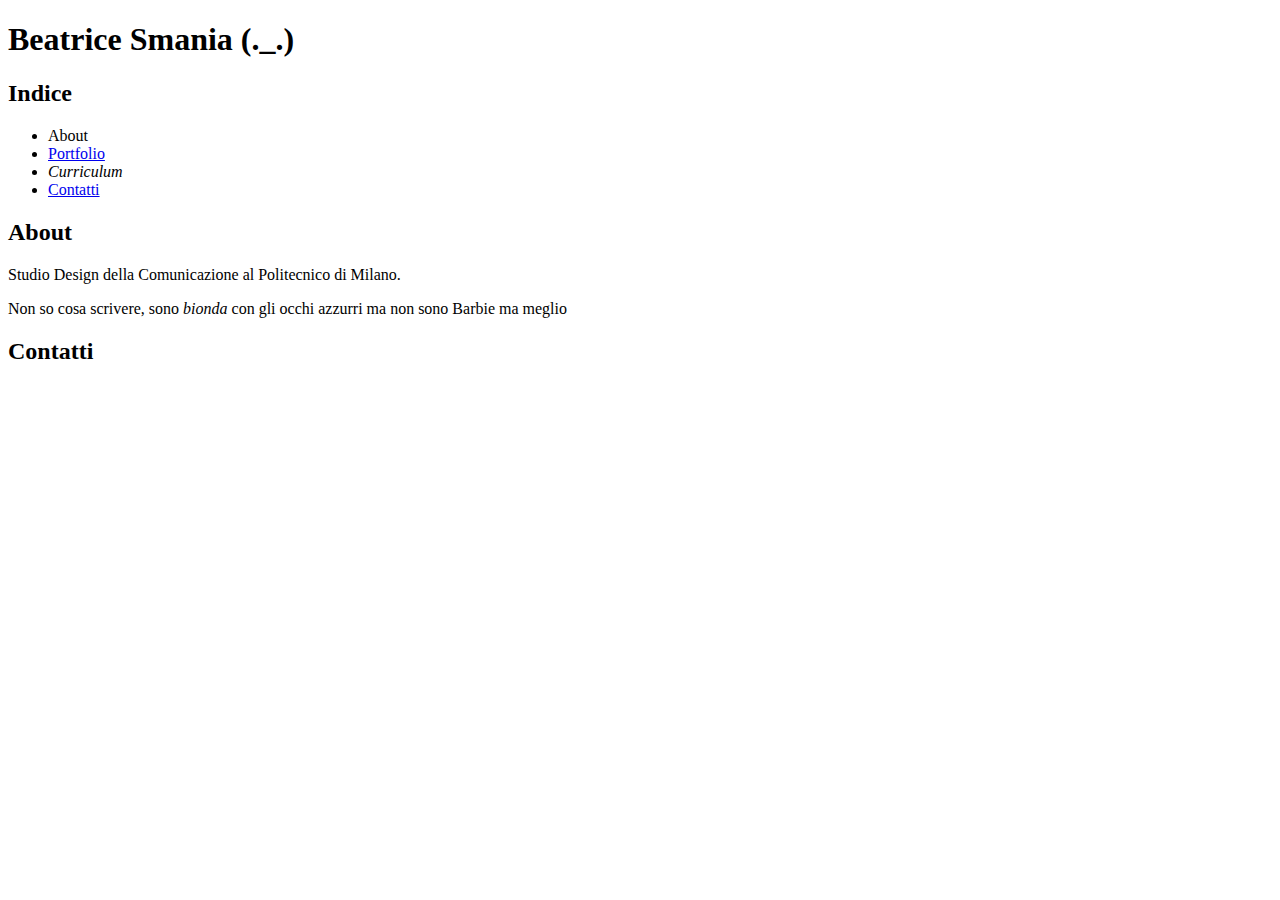
==== index.html @ 52f9acd3 "Initial commit" ====
<!DOCTYPE html>
<html>
  <head>
    <title>Beatrice Smania banana</title>
    <link rel="stylesheet" href="style.css">
  </head>
<body>
<h1>Beatrice Smania (._.)</h1>
<h2>Indice</h2>
<ul>
  <li>About</li>
    <li><a href="portfolio.html">Portfolio</a></li>
    <li><em>Curriculum</em></li>
      <li><a href="#Contatti">Contatti</a></li>
</ul>
<h2>About</h2>
<p>Studio Design della Comunicazione al Politecnico di Milano.</p>
<p class="importante"> Non so cosa scrivere, sono <em>bionda</em> con gli occhi azzurri ma non sono Barbie ma meglio</p>
<h2 id="Contatti">Contatti</h2>
<div class="quadrato"></div>
</body>
</html>
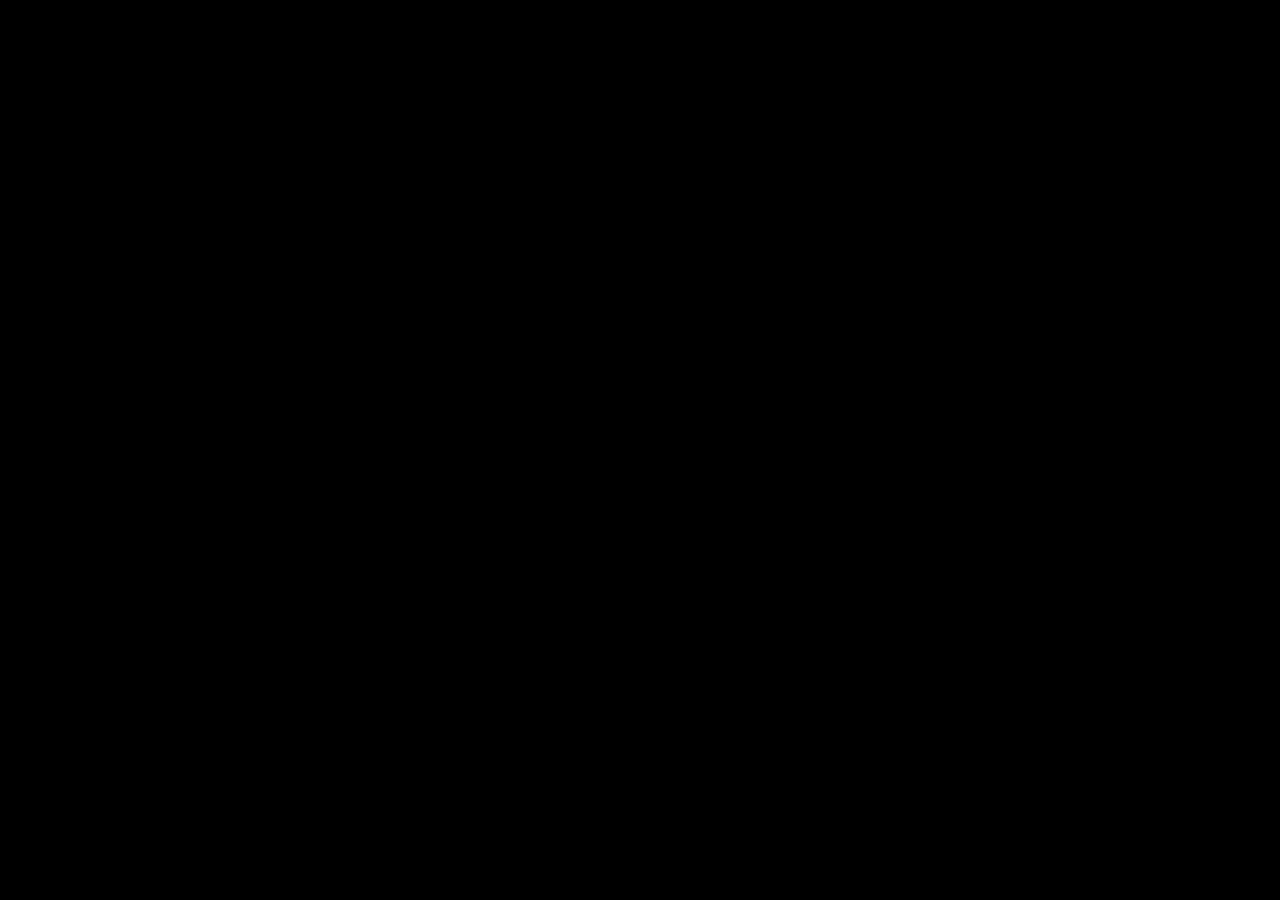
==== commit 05fb40e4: "Fase 1" ====
--- a/index.html
+++ b/index.html
@@ -1,22 +1,22 @@
-<!DOCTYPE html>
+<!Doctype html>
 <html>
-  <head>
-    <title>Beatrice Smania banana</title>
-    <link rel="stylesheet" href="style.css">
-  </head>
+<head>
+  <title>Beatrice Smania</title>
+  <link rel="stylesheet" href="index.css" type="text/css">
+  <script src="index.js"></script>
+</head>
 <body>
-<h1>Beatrice Smania (._.)</h1>
-<h2>Indice</h2>
-<ul>
-  <li>About</li>
-    <li><a href="portfolio.html">Portfolio</a></li>
-    <li><em>Curriculum</em></li>
-      <li><a href="#Contatti">Contatti</a></li>
-</ul>
-<h2>About</h2>
-<p>Studio Design della Comunicazione al Politecnico di Milano.</p>
-<p class="importante"> Non so cosa scrivere, sono <em>bionda</em> con gli occhi azzurri ma non sono Barbie ma meglio</p>
-<h2 id="Contatti">Contatti</h2>
-<div class="quadrato"></div>
+  <div class="fade-in">
+  <img class="logo responsive fade" src="bslogo3.png">
+      <div class="fade-in two">
+      <ul class="nav effect-1">
+        <li><a href="index.html" data-hover="Home">Home</a></li>
+        <li><a href="portfolio.html" data-hover="Portfolio">Portfolio</a></li>
+        <li><a href="about.html" data-hover="About">About</a></li>
+        <li><a href="contacts.html" data-hover="Contacts">Contacts</a></li>
+      </ul>
+    </div>
+  </div>
+<script src="index.js"></script>
 </body>
 </html>
--- a/index.css
+++ b/index.css
@@ -0,0 +1,89 @@
+
+@import url('https://fonts.googleapis.com/css?family=Playfair+Display|Roboto');
+@import url('https://fonts.googleapis.com/css?family=Contrail+One');
+
+html{}
+
+  @-webkit-keyframes fadeIn { from { opacity:0; } to { opacity:1; } }
+  @-moz-keyframes fadeIn { from { opacity:0; } to { opacity:1; } }
+  @keyframes fadeIn { from { opacity:0; } to { opacity:1; } }
+
+  .fade-in {
+    opacity:0;
+    -webkit-animation:fadeIn ease-in 1;
+    -moz-animation:fadeIn ease-in 1;
+    animation:fadeIn ease-in 1;
+
+    -webkit-animation-fill-mode:forwards;
+    -moz-animation-fill-mode:forwards;
+    animation-fill-mode:forwards;
+
+    -webkit-animation-duration:1.5s;
+    -moz-animation-duration:1.5s;
+    animation-duration:1.5s;
+  }
+  .fade-in.two {
+  -webkit-animation-delay: 0.5s;
+  -moz-animation-delay:0.5s;
+  animation-delay: 0.5s;
+}
+
+body{
+  background-color: #000000;
+}
+
+.logo{
+position : absolute;
+top:50%;
+left:50%;
+transform: translate(-50%,-50%)
+}
+.responsive {
+    width:100%;
+    max-width: 700px;
+    height: auto;
+}
+
+.nav{
+    list-style:none;
+    bottom:0;
+    padding:0;
+    text-align:center;
+    overflow: hidden;
+}
+
+.nav li{
+    display:inline;
+}
+.nav a{
+    display:inline-block;
+    padding:20px 30px;
+    text-decoration:none;
+    font-family: 'Contrail One', cursive;
+    color: white;
+    font-size: 17px;
+}
+
+.effect-1 a {
+	color: #a5b1c2;
+	font-weight: 700;
+	text-shadow: none;
+  text-decoration: none;
+}
+
+.effect-1 a::before {
+	color: #fff;
+	content: attr(data-hover);
+	position: absolute;
+	-webkit-transition: -webkit-transform 0.3s, opacity 0.3s;
+	-moz-transition: -moz-transform 0.3s, opacity 0.3s;
+	transition: transform 0.3s, opacity 0.3s;
+}
+
+.effect-1 a:hover::before,
+.effect-1 a:focus::before {
+	-webkit-transform: scale(0.9);
+	-moz-transform: scale(0.9);
+	transform: scale(0.9);
+	opacity: 0;
+}
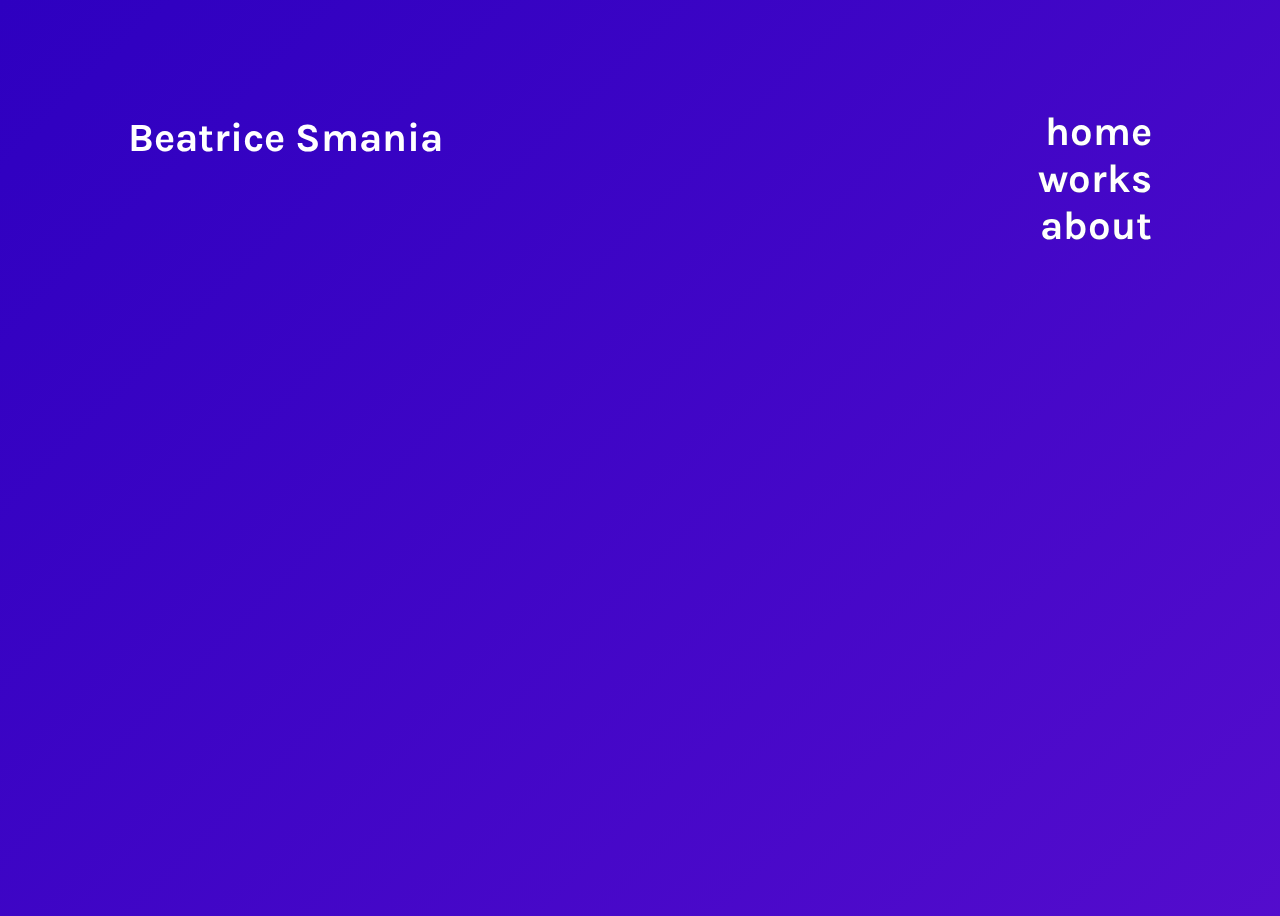
==== commit 79f9b564: "v4" ====
--- a/index.html
+++ b/index.html
@@ -6,16 +6,13 @@
   <script src="index.js"></script>
 </head>
 <body>
-  <div class="fade-in">
-  <img class="logo responsive fade" src="bslogo3.png">
-      <div class="fade-in two">
-      <ul class="nav effect-1">
-        <li><a href="index.html" data-hover="Home">Home</a></li>
-        <li><a href="portfolio.html" data-hover="Portfolio">Portfolio</a></li>
-        <li><a href="about.html" data-hover="About">About</a></li>
-        <li><a href="contacts.html" data-hover="Contacts">Contacts</a></li>
-      </ul>
-    </div>
+  <header class="altosx">Beatrice Smania</header>
+  <div class="altodx">
+    <ul class="nav effect-1">
+      <li><a href="index.html" data-hover="home">home</a></li>
+      <li><a href="works.html" data-hover="works">works</a></li>
+      <li><a href="about.html" data-hover="about">about</a></li>
+    </ul>
   </div>
 <script src="index.js"></script>
 </body>
--- a/index.css
+++ b/index.css
@@ -1,89 +1,102 @@
-
-@import url('https://fonts.googleapis.com/css?family=Playfair+Display|Roboto');
-@import url('https://fonts.googleapis.com/css?family=Contrail+One');
+@import url('https://fonts.googleapis.com/css?family=Playfair+Display:400,400i,700,700i');
+@import url('https://fonts.googleapis.com/css?family=Karla:400,700');
 
 html{}
 
-  @-webkit-keyframes fadeIn { from { opacity:0; } to { opacity:1; } }
-  @-moz-keyframes fadeIn { from { opacity:0; } to { opacity:1; } }
-  @keyframes fadeIn { from { opacity:0; } to { opacity:1; } }
+  body {
+  	width: 100vh;
+  	height: 100vh;
+  	color: #fff;
+  	background: linear-gradient(-45deg, #001354, #09159B, #6010D1,#2E00C0);
+  	background-size: 400% 400%;
+  	-webkit-animation: Gradient 15s ease infinite alternate;
+  	-moz-animation: Gradient 15s ease infinite alternate;
+  	animation: Gradient 15s ease infinite alternate;
+  }
 
-  .fade-in {
-    opacity:0;
-    -webkit-animation:fadeIn ease-in 1;
-    -moz-animation:fadeIn ease-in 1;
-    animation:fadeIn ease-in 1;
+  @-webkit-keyframes Gradient {
+  	0% {
+  		background-position: 0% 50%
+  	}
+  	50% {
+  		background-position: 100% 50%
+  	}
+  	100% {
+  		background-position: 0% 50%
+  	}
+  }
 
-    -webkit-animation-fill-mode:forwards;
-    -moz-animation-fill-mode:forwards;
-    animation-fill-mode:forwards;
+  @-moz-keyframes Gradient {
+  	0% {
+  		background-position: 0% 50%
+  	}
+  	50% {
+  		background-position: 100% 50%
+  	}
+  	100% {
+  		background-position: 0% 50%
+  	}
+  }
 
-    -webkit-animation-duration:1.5s;
-    -moz-animation-duration:1.5s;
-    animation-duration:1.5s;
+  @keyframes Gradient {
+  	0% {
+  		background-position: 0% 50%
+  	}
+  	50% {
+  		background-position: 100% 50%
+  	}
+  	100% {
+  		background-position: 0% 50%
+  	}
   }
-  .fade-in.two {
-  -webkit-animation-delay: 0.5s;
-  -moz-animation-delay:0.5s;
-  animation-delay: 0.5s;
+
+.altodx{
+  position: fixed;
+  top:10%;
+  right:10%;
+  transform: translate(0%,-10%);
+}
+.altosx{
+  font-family: "Karla";
+  font-weight: 700;
+  position: fixed;
+  top:10%;
+  left:10%;
+  transform: translate(0%,+50%);
+  font-size: 40px;
+  text-align: left;
+}
+.nav{
+    list-style:none;
+    text-align:right;
+    overflow: hidden;
+    font-family: 'Karla';
+    font-size: 40px;
+    font-weight: 700;
 }
 
-body{
-  background-color: #000000;
-}
 
-.logo{
-position : absolute;
-top:50%;
-left:50%;
-transform: translate(-50%,-50%)
-}
-.responsive {
-    width:100%;
-    max-width: 700px;
-    height: auto;
-}
-
-.nav{
-    list-style:none;
-    bottom:0;
-    padding:0;
-    text-align:center;
-    overflow: hidden;
-}
-
-.nav li{
-    display:inline;
-}
-.nav a{
-    display:inline-block;
-    padding:20px 30px;
-    text-decoration:none;
-    font-family: 'Contrail One', cursive;
-    color: white;
-    font-size: 17px;
-}
 
 .effect-1 a {
-	color: #a5b1c2;
+	color: #001354;
 	font-weight: 700;
 	text-shadow: none;
   text-decoration: none;
 }
 
 .effect-1 a::before {
-	color: #fff;
+  color: white;
 	content: attr(data-hover);
 	position: absolute;
-	-webkit-transition: -webkit-transform 0.3s, opacity 0.3s;
-	-moz-transition: -moz-transform 0.3s, opacity 0.3s;
-	transition: transform 0.3s, opacity 0.3s;
+	-webkit-transition: -webkit-transform 0.5s, opacity 0.5s;
+	-moz-transition: -moz-transform 0.5s, opacity 0.5s;
+	transition: transform 0.5s, opacity 0.5s;
 }
 
 .effect-1 a:hover::before,
 .effect-1 a:focus::before {
-	-webkit-transform: scale(0.9);
-	-moz-transform: scale(0.9);
-	transform: scale(0.9);
+	-webkit-transform: scale(0.8);
+	-moz-transform: scale(0.8);
+	transform: scale(0.8);
 	opacity: 0;
 }
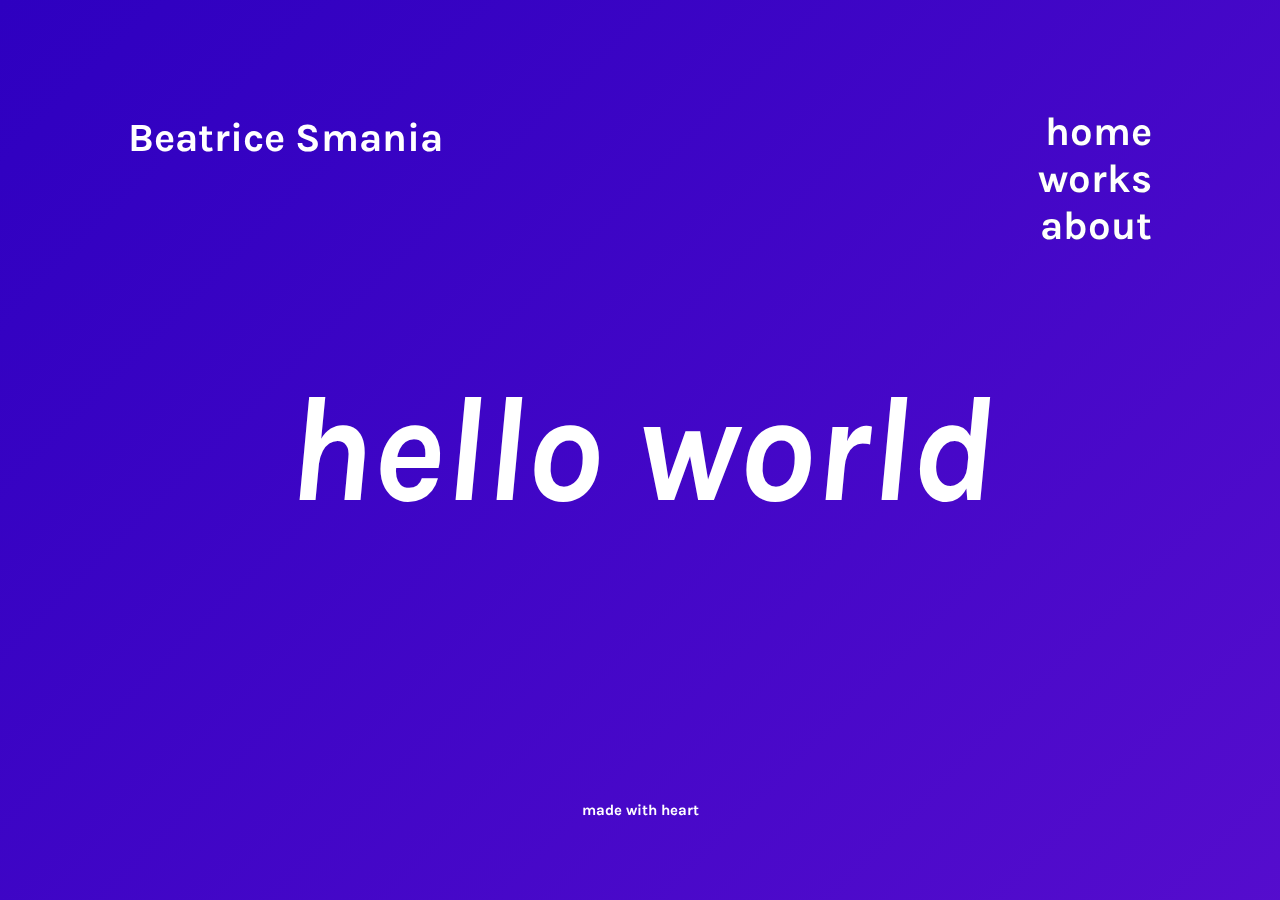
==== commit 5804d683: "p" ====
--- a/index.html
+++ b/index.html
@@ -1,12 +1,15 @@
 <!Doctype html>
 <html>
 <head>
+  <meta name="viewport" content="width=device-width, initial-scale=1">
   <title>Beatrice Smania</title>
   <link rel="stylesheet" href="index.css" type="text/css">
   <script src="index.js"></script>
 </head>
 <body>
   <header class="altosx">Beatrice Smania</header>
+      <div id="saluto" class="ciao-1"><p>hello world</p></div>
+      <div id="saluto" class="ciao-2"><p>ciao mondo</p></div>
   <div class="altodx">
     <ul class="nav effect-1">
       <li><a href="index.html" data-hover="home">home</a></li>
@@ -14,6 +17,6 @@
       <li><a href="about.html" data-hover="about">about</a></li>
     </ul>
   </div>
-<script src="index.js"></script>
+  <footer class="basso">made with heart</footer>
 </body>
 </html>
--- a/index.css
+++ b/index.css
@@ -1,16 +1,17 @@
-@import url('https://fonts.googleapis.com/css?family=Playfair+Display:400,400i,700,700i');
-@import url('https://fonts.googleapis.com/css?family=Karla:400,700');
+@import url('https://fonts.googleapis.com/css?family=Karla:400,700,700i');
 
 html{}
 
   body {
   	width: 100vh;
-  	height: 100vh;
+  	height: 90vh;
   	color: #fff;
   	background: linear-gradient(-45deg, #001354, #09159B, #6010D1,#2E00C0);
   	background-size: 400% 400%;
   	-webkit-animation: Gradient 15s ease infinite alternate;
   	-moz-animation: Gradient 15s ease infinite alternate;
+    -o-animation: Gradient 15s ease infinite alternate;
+    -ms-animation: Gradient 15s ease infinite alternate;
   	animation: Gradient 15s ease infinite alternate;
   }
 
@@ -26,6 +27,18 @@
   	}
   }
 
+  @-ms-keyframes Gradient {
+    0% {
+      background-position: 0% 50%
+    }
+    50% {
+      background-position: 100% 50%
+    }
+    100% {
+      background-position: 0% 50%
+    }
+  }
+
   @-moz-keyframes Gradient {
   	0% {
   		background-position: 0% 50%
@@ -37,6 +50,17 @@
   		background-position: 0% 50%
   	}
   }
+  @-o-keyframes Gradient {
+    0% {
+      background-position: 0% 50%
+    }
+    50% {
+      background-position: 100% 50%
+    }
+    100% {
+      background-position: 0% 50%
+    }
+  }
 
   @keyframes Gradient {
   	0% {
@@ -49,11 +73,32 @@
   		background-position: 0% 50%
   	}
   }
-
+#saluto{
+  position: absolute;
+  width: 900px;
+  max-width: 100%;
+  height:auto;
+  top: 50%;
+  left:50%;
+  transform: translate(-50%,-50%);
+  -webkit-transform: translate(-50%,-50%);
+  -moz-transform: translate(-50%,-50%);
+  -ms-transform: translate(-50%,-50%);
+  -o-transform: translate(-50%,-50%);
+  font-family: "Karla";
+  font-size: 150px;
+  font-weight: 700;
+  font-style: italic;
+  text-align: center;
+}
 .altodx{
   position: fixed;
   top:10%;
   right:10%;
+  -webkit-transform: translate(0%,-10%);
+  -moz-transform: translate(0%,-10%);
+  -ms-transform: translate(0%,-10%);
+  -o-transform: translate(0%,-10%);
   transform: translate(0%,-10%);
 }
 .altosx{
@@ -63,8 +108,26 @@
   top:10%;
   left:10%;
   transform: translate(0%,+50%);
+  -webkit-transform: translate(0%,+50%);
+  -moz-transform: translate(0%,+50%);
+  -ms-transform: translate(0%,+50%);
+  -o-transform: translate(0%,+50%);
   font-size: 40px;
   text-align: left;
+}
+
+.basso{
+  position: fixed;
+  top:90%;
+  left:50%;
+  -webkit-transform: translate(-50%,-50%);
+  -moz-transform: translate(-50%,-50%);
+  -ms-transform: translate(-50%,-50%);
+  -o-transform: translate(-50%,-50%);
+  transform: translate(-50%,-50%);
+  font-family: "Karla";
+  font-weight: 700;
+  font-size: 15px;
 }
 .nav{
     list-style:none;
@@ -90,6 +153,8 @@
 	position: absolute;
 	-webkit-transition: -webkit-transform 0.5s, opacity 0.5s;
 	-moz-transition: -moz-transform 0.5s, opacity 0.5s;
+  -o-transition: -moz-transform 0.5s, opacity 0.5s;
+  -ms-transition: -moz-transform 0.5s, opacity 0.5s;
 	transition: transform 0.5s, opacity 0.5s;
 }
 
@@ -97,6 +162,96 @@
 .effect-1 a:focus::before {
 	-webkit-transform: scale(0.8);
 	-moz-transform: scale(0.8);
+  -ms-transform: scale(0.8);
+  -o-transform: scale(0.8);
 	transform: scale(0.8);
 	opacity: 0;
 }
+/*Loop Saluto*/
+@-moz-keyframes fade-in{
+0%{opacity: 0;}
+10%{opacity:1;}
+40%{opacity:1;}
+50%{opacity:0;}
+100%{opacity:0;}
+}
+@-o-keyframes fade-in{
+0%{opacity: 0;}
+10%{opacity:1;}
+40%{opacity:1;}
+50%{opacity:0;}
+100%{opacity:0;}
+}
+@-ms-keyframes fade-in{
+0%{opacity: 0;}
+10%{opacity:1;}
+40%{opacity:1;}
+50%{opacity:0;}
+100%{opacity:0;}
+}
+@-webkit-keyframes fade-in{
+0%{opacity: 0;}
+10%{opacity:1;}
+40%{opacity:1;}
+50%{opacity:0;}
+100%{opacity:0;}
+}
+@keyframes fade-in{
+0%{opacity: 0;}
+10%{opacity:1;}
+40%{opacity:1;}
+50%{opacity:0;}
+100%{opacity:0;}
+}
+@-webkit-keyframes fade-in-2{
+  0%{opacity:0;}
+  50%{opacity:0;}
+  60%{opacity:1;}
+  90%{opacity:1;}
+  100%{opacity:0;}
+}
+
+@-o-keyframes fade-in-2{
+  0%{opacity:0;}
+  50%{opacity:0;}
+  60%{opacity:1;}
+  90%{opacity:1;}
+  100%{opacity:0;}
+}
+@-ms-keyframes fade-in-2{
+  0%{opacity:0;}
+  50%{opacity:0;}
+  60%{opacity:1;}
+  90%{opacity:1;}
+  100%{opacity:0;}
+}
+@-moz-keyframes fade-in-2{
+  0%{opacity:0;}
+  50%{opacity:0;}
+  60%{opacity:1;}
+  90%{opacity:1;}
+  100%{opacity:0;}
+}
+@keyframes fade-in-2{
+  0%{opacity:0;}
+  50%{opacity:0;}
+  60%{opacity:1;}
+  90%{opacity:1;}
+  100%{opacity:0;}
+}
+.ciao-1{
+-webkit-animation:fade-in 5s infinite;
+-o-animation:fade-in 5s infinite;
+-moz-animation:fade-in 5s infinite;
+-ms-animation:fade-in 5s infinite;
+animation:fade-in 5s infinite;
+
+}
+.ciao-2{
+opacity:0;
+-webkit-animation:fade-in-2 5s infinite;
+-o-animation:fade-in-2 5s infinite;
+-moz-animation:fade-in-2 5s infinite;
+-ms-animation:fade-in-2 5s infinite;
+animation:fade-in-2 5s infinite;
+}
